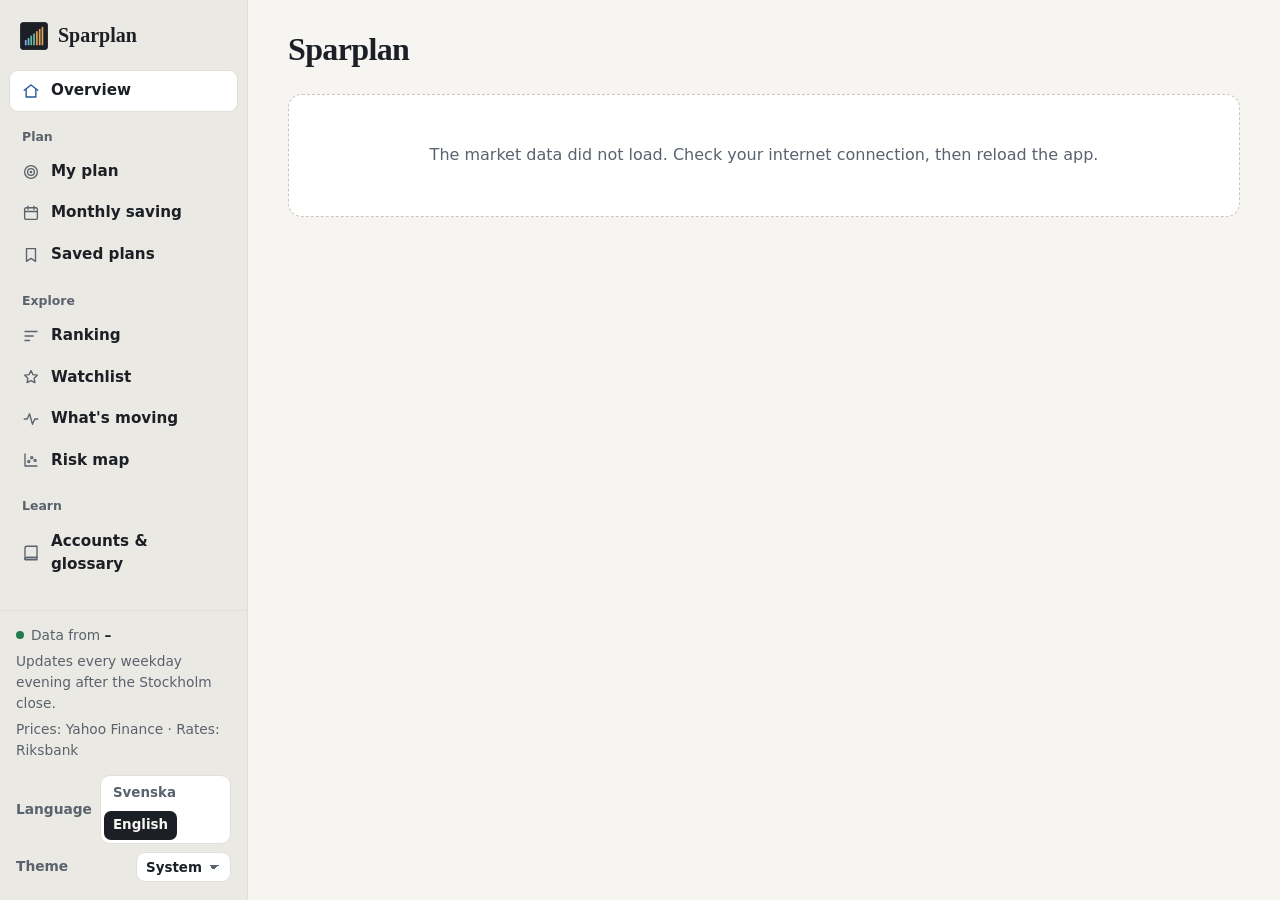
==== app/web/index.html @ e8783de1 "Sparplan: web app, desktop launcher and daily refresh on GitHub Pages" ====
<!doctype html>
<html lang="en">
<head>
<meta charset="utf-8">
<meta name="viewport" content="width=device-width,initial-scale=1">
<meta name="sparplan-token" content="__SPARPLAN_TOKEN__">
<meta http-equiv="Content-Security-Policy" content="default-src 'self'; script-src 'self'; style-src 'self' 'unsafe-inline' https://fonts.googleapis.com; font-src https://fonts.gstatic.com; img-src 'self' data:; connect-src 'self'; manifest-src 'self'; worker-src 'self'; object-src 'none'; base-uri 'none'; form-action 'self'">
<meta name="referrer" content="no-referrer">
<meta name="theme-color" content="#1c2026">
<title>Sparplan</title>
<link rel="icon" href="icon.png">
<link rel="manifest" href="manifest.webmanifest">
<link rel="apple-touch-icon" href="icons/apple-touch-icon.png">
<link rel="preconnect" href="https://fonts.googleapis.com">
<link rel="preconnect" href="https://fonts.gstatic.com" crossorigin>
<link rel="stylesheet" href="https://fonts.googleapis.com/css2?family=Source+Serif+4:opsz,wght@8..60,600;8..60,700&family=Source+Sans+3:wght@400;500;600;700&display=swap">
<link rel="stylesheet" href="app.css">
</head>
<body>
<div class="app">
  <aside class="side" id="side"></aside>
  <main class="main" id="main" tabindex="-1">
    <div class="content">
      <header class="vhead" id="vhead"></header>
      <div class="view" id="view"><div class="empty">Loading…</div></div>
    </div>
  </main>
</div>
<dialog id="dlg"></dialog>
<div class="toast" id="toast" role="status" aria-live="polite" hidden></div>
<script src="core.js"></script>
<script src="i18n.js"></script>
<script src="app.js"></script>
</body>
</html>
---- app/web/app.css ----
/* Sparplan desktop app. Same "calm ledger" world as the published page: paper, ink, and one colour system where
   horizon (short/medium/long) colours every risk mark. Red is reserved for losses. The watchlist comparison chart
   is the only place categorical colours appear (dataviz reference palette, fixed slot per fund). */
:root{
  --bg:#f6f5f1; --surface:#ffffff; --sunk:#efede7; --side:#ebe9e3; --ink:#1c2026; --muted:#5a626d; --line:#e2dfd7; --line-strong:#cbc7bd;
  --accent:#24589a; --accent-soft:#e7eef8; --neg:#b3372f; --pos:#237a4b;
  --h-short:#3a6ea5; --h-medium:#2b8063; --h-long:#b5651d;
  --h-short-soft:#e5edf6; --h-medium-soft:#e2f0ea; --h-long-soft:#f6ebdf;
  --c1:#2a78d6; --c2:#eb6834; --c3:#1baf7a; --c4:#eda100; --c5:#e87ba4; --c6:#008300; --c7:#6250d6; --c8:#e34948;
  --serif:"Source Serif 4",Georgia,serif;
  --sans:"Source Sans 3","Segoe UI",system-ui,sans-serif;
  color-scheme:light;
}
@media (prefers-color-scheme:dark){:root:not([data-theme="light"]){
  --bg:#121417; --surface:#1a1d21; --sunk:#16191c; --side:#0e1013; --ink:#ebe8e2; --muted:#a3aab3; --line:#2b2f35; --line-strong:#3c4149;
  --accent:#8db6ee; --accent-soft:#1d2836; --neg:#f08a80; --pos:#72cf9c;
  --h-short:#80b1e6; --h-medium:#67c4a0; --h-long:#e6a65c;
  --h-short-soft:#1b2633; --h-medium-soft:#18291f; --h-long-soft:#2e2318;
  --c1:#3987e5; --c2:#d95926; --c3:#199e70; --c4:#c98500; --c5:#d55181; --c6:#008300; --c7:#9085e9; --c8:#e66767;
  color-scheme:dark}}
:root[data-theme="dark"]{
  --bg:#121417; --surface:#1a1d21; --sunk:#16191c; --side:#0e1013; --ink:#ebe8e2; --muted:#a3aab3; --line:#2b2f35; --line-strong:#3c4149;
  --accent:#8db6ee; --accent-soft:#1d2836; --neg:#f08a80; --pos:#72cf9c;
  --h-short:#80b1e6; --h-medium:#67c4a0; --h-long:#e6a65c;
  --h-short-soft:#1b2633; --h-medium-soft:#18291f; --h-long-soft:#2e2318;
  --c1:#3987e5; --c2:#d95926; --c3:#199e70; --c4:#c98500; --c5:#d55181; --c6:#008300; --c7:#9085e9; --c8:#e66767;
  color-scheme:dark}
*{box-sizing:border-box}
[hidden]{display:none!important}
html,body{height:100%}
body{margin:0;background:var(--bg);color:var(--ink);font:400 16px/1.55 var(--sans);font-variant-numeric:tabular-nums;overflow:hidden}
h1,h2,h3{font-family:var(--serif);font-weight:700;text-wrap:balance;margin:0;line-height:1.2;letter-spacing:-.01em}
h1{font-size:2rem;letter-spacing:-.02em}
h2{font-size:1.4rem}
h3{font-size:1.15rem;font-weight:600}
p{margin:0;max-width:72ch}
a{color:var(--accent);text-underline-offset:3px}
button{font:inherit;color:inherit}
:focus-visible{outline:2px solid var(--accent);outline-offset:2px;border-radius:4px}
.muted{color:var(--muted)}
.sub{font-size:.875rem;color:var(--muted);line-height:1.45}
.neg{color:var(--neg)}
.empty{padding:32px;text-align:center;color:var(--muted)}

/* shell */
.app{display:grid;grid-template-columns:248px minmax(0,1fr);height:100vh}
.side{background:var(--side);border-right:1px solid var(--line);display:flex;flex-direction:column;min-height:0;overflow-y:auto}
.brand{display:flex;align-items:center;gap:10px;padding:20px 20px 14px;font-family:var(--serif);font-weight:700;font-size:1.25rem}
.brand img{width:28px;height:28px}
.nav{display:grid;gap:2px;padding:6px 10px}
.nav .grp{font-size:.78rem;font-weight:600;color:var(--muted);padding:14px 12px 4px}
.nav a{display:flex;align-items:center;gap:11px;padding:8px 12px;border-radius:8px;color:var(--ink);text-decoration:none;font-weight:600;font-size:.95rem;min-height:38px}
.nav a svg{width:18px;height:18px;flex:none;color:var(--muted)}
.nav a:hover{background:var(--sunk)}
.nav a[aria-current="page"]{background:var(--surface);box-shadow:0 0 0 1px var(--line)}
.nav a[aria-current="page"] svg{color:var(--accent)}
.nav .count{margin-left:auto;font-size:.8rem;color:var(--muted);font-weight:600}
.side-foot{margin-top:auto;padding:14px 16px 18px;display:grid;gap:14px;border-top:1px solid var(--line)}
.dstat{display:grid;gap:4px;font-size:.86rem;color:var(--muted)}
.dstat b{color:var(--ink);font-weight:600}
.live{display:inline-block;width:8px;height:8px;border-radius:50%;background:var(--pos);margin-right:7px;vertical-align:1px}
.live.busy{background:var(--h-long);animation:pulse 1.2s ease-in-out infinite}
.live.err{background:var(--neg)}
@keyframes pulse{50%{opacity:.35}}
.prefs{display:grid;gap:8px}
.prefs-mini{display:none}
.prefs .row{display:flex;gap:8px;align-items:center;justify-content:space-between;font-size:.86rem;color:var(--muted);font-weight:600}
.main{overflow-y:auto;min-width:0;outline:none}
.content{max-width:1180px;margin:0 auto;padding:30px 40px 72px;display:grid;gap:26px}
.vhead{display:flex;flex-wrap:wrap;gap:12px 24px;align-items:end;justify-content:space-between}
.vhead .t{display:grid;gap:6px}
.vhead .actions{display:flex;gap:8px;flex-wrap:wrap}
.view{display:grid;gap:26px;min-width:0}
section{display:grid;gap:16px;min-width:0}
.sec-head{display:grid;gap:4px}

/* narrow window: icon-only sidebar */
@media (max-width:900px){
  .app{grid-template-columns:64px minmax(0,1fr)}
  .brand span,.nav a span,.nav .grp,.nav .count,.side-foot .hide-narrow{display:none}
  .brand{padding:18px;justify-content:center}
  .nav a{justify-content:center;padding:10px}
  .side-foot{padding:12px 8px}
  .prefs-mini{display:grid;gap:4px;justify-items:center}
  .prefs-mini .btn{padding:6px 8px;font-size:.84rem}
  .content{padding:22px 20px 60px}
  h1{font-size:1.6rem}
}

/* buttons and controls */
.btn{display:inline-flex;align-items:center;gap:8px;border:1px solid var(--line-strong);background:var(--surface);border-radius:9px;padding:8px 14px;font-weight:600;font-size:.92rem;cursor:pointer;min-height:38px;text-decoration:none;color:var(--ink)}
.btn:hover{background:var(--sunk)}
.btn.primary{background:var(--ink);color:var(--bg);border-color:var(--ink)}
.btn.primary:hover{opacity:.88}
.btn.quiet{border-color:transparent;background:none;color:var(--muted)}
.btn.quiet:hover{color:var(--ink);background:var(--sunk)}
.btn svg{width:16px;height:16px}
.btn:disabled{opacity:.5;cursor:default}
.star{border:0;background:none;cursor:pointer;width:34px;height:34px;display:inline-grid;place-items:center;border-radius:8px;color:var(--line-strong)}
.star:hover{background:var(--sunk);color:var(--muted)}
.star[aria-pressed="true"]{color:var(--h-long)}
.star svg{width:18px;height:18px}
.bar{display:flex;flex-wrap:wrap;gap:12px 22px;align-items:end}
.ctl{display:grid;gap:6px}
.ctl>span{font-size:.84rem;font-weight:600;color:var(--muted)}
.seg{display:inline-flex;flex-wrap:wrap;gap:3px;padding:3px;border:1px solid var(--line);border-radius:10px;background:var(--surface);max-width:100%}
.seg button{border:0;background:none;padding:6px 12px;border-radius:7px;font-weight:600;font-size:.9rem;cursor:pointer;color:var(--muted);min-height:32px}
.seg button:hover{color:var(--ink);background:var(--sunk)}
.seg button[aria-pressed="true"]{background:var(--ink);color:var(--bg)}
.seg.sm button{padding:4px 9px;font-size:.84rem;min-height:28px}
select{font:600 .9rem var(--sans);color:var(--ink);background:var(--surface);border:1px solid var(--line);border-radius:9px;padding:7px 32px 7px 11px;min-height:38px;
  appearance:none;background-image:linear-gradient(45deg,transparent 50%,var(--muted) 50%),linear-gradient(135deg,var(--muted) 50%,transparent 50%);
  background-position:right 16px center,right 11px center;background-size:5px 5px;background-repeat:no-repeat}
select.sm{min-height:30px;font-size:.84rem;padding:4px 28px 4px 9px}
.toggle{display:inline-flex;align-items:center;gap:8px;font-weight:600;font-size:.92rem;cursor:pointer;min-height:38px}
.toggle input{width:18px;height:18px;accent-color:var(--accent)}
.field{display:grid;gap:6px}
.field label{display:flex;justify-content:space-between;align-items:baseline;gap:8px;font-weight:600;font-size:.95rem}
.field label span{font-weight:600;color:var(--muted)}
.field .src{font-size:.84rem;color:var(--muted);line-height:1.45}
input[type=range]{width:100%;accent-color:var(--accent);height:26px;margin:0}
input[type=number],input[type=text]{width:100%;padding:9px 12px;border:1px solid var(--line-strong);border-radius:8px;background:var(--surface);color:var(--ink);font:600 1rem var(--sans);font-variant-numeric:tabular-nums;min-height:40px}
.scalecap{display:flex;justify-content:space-between;font-size:.84rem;color:var(--muted)}
.sw{display:inline-block;width:10px;height:10px;border-radius:3px;margin-right:7px;flex:none}

/* panels and cards */
.panel{background:var(--surface);border:1px solid var(--line);border-radius:14px;padding:22px;display:grid;gap:16px;align-content:start;min-width:0}
.cols{display:grid;grid-template-columns:repeat(auto-fit,minmax(min(100%,400px),1fr));gap:18px;align-items:start}
.split{display:grid;grid-template-columns:minmax(0,320px) minmax(0,1fr);gap:18px;align-items:start}
@media (max-width:1060px){.split{grid-template-columns:1fr}}
.note{font-size:.86rem;color:var(--muted);background:var(--sunk);border-radius:8px;padding:9px 12px;line-height:1.45}
.callout{border-left:3px solid var(--accent);padding:2px 0 2px 14px;display:grid;gap:4px}
.plain{background:var(--accent-soft);border-radius:10px;padding:14px 16px;line-height:1.55}
details.more{border:1px solid var(--line);border-radius:10px;padding:0 14px}
details.more summary{cursor:pointer;padding:10px 0;font-weight:600}
details.more[open]{padding-bottom:14px}
ol.method{margin:0;padding-left:20px;display:grid;gap:6px;font-size:.92rem;color:var(--muted)}
ol.method b{color:var(--ink)}

/* risk: number + meter + word, never colour alone */
.risk{display:inline-flex;align-items:center;gap:8px;white-space:nowrap}
.risk b{font-weight:700;min-width:.7em}
.risk .w{font-size:.875rem;color:var(--muted)}
.meter{display:inline-flex;gap:2px}
.meter i{width:5px;height:14px;border-radius:2px;background:var(--line-strong)}
.meter i.on{background:var(--c)}
.scalekey{display:grid;grid-template-columns:repeat(7,minmax(0,1fr));gap:4px}
.scalekey .cell{height:32px;border-radius:6px;display:grid;place-items:center;font-weight:700;background:var(--soft);border-bottom:3px solid var(--c)}
.scalekey .zone{font-size:.84rem;line-height:1.3;padding-top:6px;color:var(--muted);border-top:2px solid var(--c);margin-top:4px}
.scalekey .zone b{display:block;color:var(--ink);font-weight:600}

/* horizon cards */
.glance{display:grid;grid-template-columns:repeat(3,minmax(0,1fr));gap:16px}
@media (max-width:1100px){.glance{grid-template-columns:1fr}}
.hcard{background:var(--surface);border:1px solid var(--line);border-top:4px solid var(--h);border-radius:14px;display:grid;grid-template-rows:auto 1fr;min-width:0}
.hcard .top{padding:16px 18px 12px;display:grid;gap:5px}
.hcard .when{font-weight:600;font-size:.9rem;color:var(--h)}
.hcard .body{padding:2px 18px 16px;display:grid;gap:8px;align-content:start}
.hcard .lbl{font-size:.84rem;font-weight:600;color:var(--muted)}
.pick{display:grid;grid-template-columns:minmax(0,1fr) auto;gap:12px;align-items:center;padding:10px 0;border:0;border-top:1px solid var(--line);background:none;cursor:pointer;text-align:left;width:100%;min-height:44px}
.pick:hover .pn{text-decoration:underline;text-underline-offset:3px}
.pick .pn{display:block;font-weight:600;line-height:1.3}
.pick .ps{display:block;font-size:.84rem;color:var(--muted);line-height:1.4;margin-top:2px}
.pick .pv{text-align:right;line-height:1.2}
.pick .pv b{display:block;font-size:1.1rem;font-weight:700}
.pick .pv span{font-size:.8rem;color:var(--muted)}
.rateline{display:flex;justify-content:space-between;align-items:baseline;gap:12px;padding:9px 0;border-top:1px solid var(--line)}
.rateline b{font-size:1.1rem;font-weight:700}

/* tables */
.tbl-wrap{border:1px solid var(--line);border-radius:14px;background:var(--surface);overflow:auto}
table{border-collapse:collapse;width:100%;font-size:.94rem}
th,td{text-align:left;padding:10px 14px;border-bottom:1px solid var(--line);vertical-align:middle}
th{font-size:.82rem;font-weight:600;color:var(--muted);white-space:nowrap;background:var(--surface);position:sticky;top:0;z-index:1}
th[data-k]{cursor:pointer;user-select:none}
th[data-k]:hover,th.sorted{color:var(--ink)}
th.sorted::after{content:attr(data-arrow);margin-left:5px}
td.n,th.n{text-align:right;white-space:nowrap}
td.n{font-weight:600}
td.c-star{width:44px;padding:4px 0 4px 8px}
tbody tr:last-child td{border-bottom:0}
tr.link{cursor:pointer}
tr.link:hover{background:var(--sunk)}
.nm{font-weight:600;line-height:1.3;min-width:190px}
td.c-plan{min-width:300px}
.sbar{display:inline-block;width:44px;height:6px;border-radius:3px;background:var(--line);vertical-align:middle;margin-left:8px;position:relative;overflow:hidden}
.sbar i{position:absolute;inset:0 auto 0 0;background:var(--ink);opacity:.55;border-radius:3px}
.groupRow td{background:var(--h-soft);font-weight:700;font-size:.9rem;padding:8px 14px}
.groupRow td span{font-weight:400;color:var(--muted)}
.colhelp{font-size:.86rem;color:var(--muted);display:flex;flex-wrap:wrap;gap:4px 18px}
.colhelp b{color:var(--ink);font-weight:600}
#rank .x{display:none}
#rank.all .x{display:table-cell}

/* figures */
.hero{display:grid;gap:4px}
.hero .lbl{font-weight:600;color:var(--muted)}
.hero .big{font-family:var(--serif);font-size:2.9rem;font-weight:700;line-height:1.05;letter-spacing:-.02em}
.hero .rng{color:var(--muted)}
.hero .rng b{color:var(--ink)}
.kpis{display:grid;grid-template-columns:repeat(auto-fit,minmax(180px,1fr));gap:1px;margin:0;background:var(--line);border:1px solid var(--line);border-radius:10px;overflow:hidden}
.kpi{background:var(--surface);padding:10px 14px;display:grid;gap:2px}
.kpi dt{font-size:.84rem;color:var(--muted)}
.kpi dd{margin:0;font-size:1.06rem;font-weight:700}
.kpi .risk{white-space:normal;flex-wrap:wrap;gap:4px 8px}
.alloc{display:flex;height:34px;border-radius:8px;overflow:hidden;gap:2px}
.alloc span{display:grid;place-items:center;color:var(--surface);font-weight:700;font-size:.82rem;min-width:0;overflow:hidden;white-space:nowrap}
.mixbar{display:flex;height:12px;border-radius:6px;overflow:hidden;gap:2px}
.mix{display:grid;gap:10px;padding-top:6px;border-top:1px solid var(--line)}

/* fund view */
.fhead{display:flex;flex-wrap:wrap;justify-content:space-between;gap:12px 24px;align-items:start}
.two{display:grid;grid-template-columns:minmax(0,1.6fr) minmax(0,1fr);gap:24px;align-items:start}
@media (max-width:1000px){.two{grid-template-columns:1fr}}
.kv{display:grid;grid-template-columns:repeat(2,minmax(0,1fr));gap:1px;margin:0;background:var(--line);border:1px solid var(--line);border-radius:10px;overflow:hidden}
.kv div{background:var(--surface);padding:10px 14px;display:grid;gap:1px}
.kv dt{font-size:.84rem;color:var(--muted)}
.kv dd{margin:0;font-size:1.12rem;font-weight:700}

/* charts */
.chartbox{position:relative;min-width:0}
.chartbox svg{display:block;width:100%;height:auto;overflow:visible}
svg text{fill:var(--muted);font:12.5px var(--sans);font-variant-numeric:tabular-nums}
.grid line{stroke:var(--line)}
.tip{position:absolute;z-index:3;pointer-events:none;background:var(--ink);color:var(--bg);font-size:.84rem;font-weight:600;padding:5px 9px;border-radius:6px;white-space:nowrap;transform:translate(-50%,calc(-100% - 10px))}
.tip.list{transform:translate(12px,-50%);white-space:normal;min-width:220px;display:grid;gap:3px;padding:8px 10px}
.tip.list .h{font-weight:700;margin-bottom:2px}
.tip.list div{display:flex;align-items:center;gap:8px}
.tip.list div span:nth-child(2){flex:1;font-weight:500}
.tip.list.flip{transform:translate(calc(-100% - 12px),-50%)}
.legend{display:flex;flex-wrap:wrap;gap:6px 18px;font-size:.875rem;color:var(--muted)}
.legend i{display:inline-block;width:12px;height:12px;border-radius:3px;margin-right:6px;vertical-align:-1px}
.legend .ln{display:inline-block;width:16px;height:2px;border-radius:1px;margin-right:6px;vertical-align:4px}

/* glossary + saved */
.gloss{display:grid;grid-template-columns:repeat(auto-fit,minmax(min(100%,300px),1fr));gap:12px;margin:0}
.gloss div{background:var(--surface);border:1px solid var(--line);border-radius:12px;padding:14px 16px;display:grid;gap:5px;align-content:start}
.gloss dt{font-family:var(--serif);font-weight:600;font-size:1.08rem}
.gloss dd{margin:0;color:var(--muted);font-size:.95rem}
#accounts td{vertical-align:top}
#accounts td:first-child{font-weight:700;white-space:nowrap}
.blank{display:grid;justify-items:center;gap:12px;text-align:center;padding:48px 24px;background:var(--surface);border:1px dashed var(--line-strong);border-radius:14px}
.blank svg{width:36px;height:36px;color:var(--muted)}
.blank p{color:var(--muted)}
.mini{display:grid}
.mini a{display:grid;grid-template-columns:minmax(0,1fr) auto;gap:4px 12px;align-items:center;padding:10px 0;border-top:1px solid var(--line);color:inherit;text-decoration:none}
.mini a:first-child{border-top:0}
.mini a:hover .nm{text-decoration:underline;text-underline-offset:3px}
.rowact{display:flex;gap:4px;justify-content:flex-end}

/* dialog + toast */
dialog{border:1px solid var(--line);border-radius:14px;background:var(--surface);color:var(--ink);padding:22px;width:min(440px,calc(100vw - 32px));box-shadow:0 20px 50px rgba(0,0,0,.25)}
dialog::backdrop{background:rgba(10,12,15,.45)}
dialog form{display:grid;gap:16px}
dialog .actions{display:flex;justify-content:flex-end;gap:8px}
.toast{position:fixed;left:50%;bottom:24px;transform:translateX(-50%);background:var(--ink);color:var(--bg);border-radius:10px;padding:10px 12px 10px 16px;display:flex;gap:14px;align-items:center;font-weight:600;font-size:.92rem;box-shadow:0 10px 30px rgba(0,0,0,.25);z-index:20}
.toast button{border:0;background:none;color:var(--bg);text-decoration:underline;text-underline-offset:3px;font-weight:700;cursor:pointer;padding:4px 6px}
footer.method{font-size:.86rem;color:var(--muted);display:grid;gap:6px;border-top:1px solid var(--line);padding-top:18px}
@media (prefers-reduced-motion:reduce){*{animation:none!important;transition:none!important}}
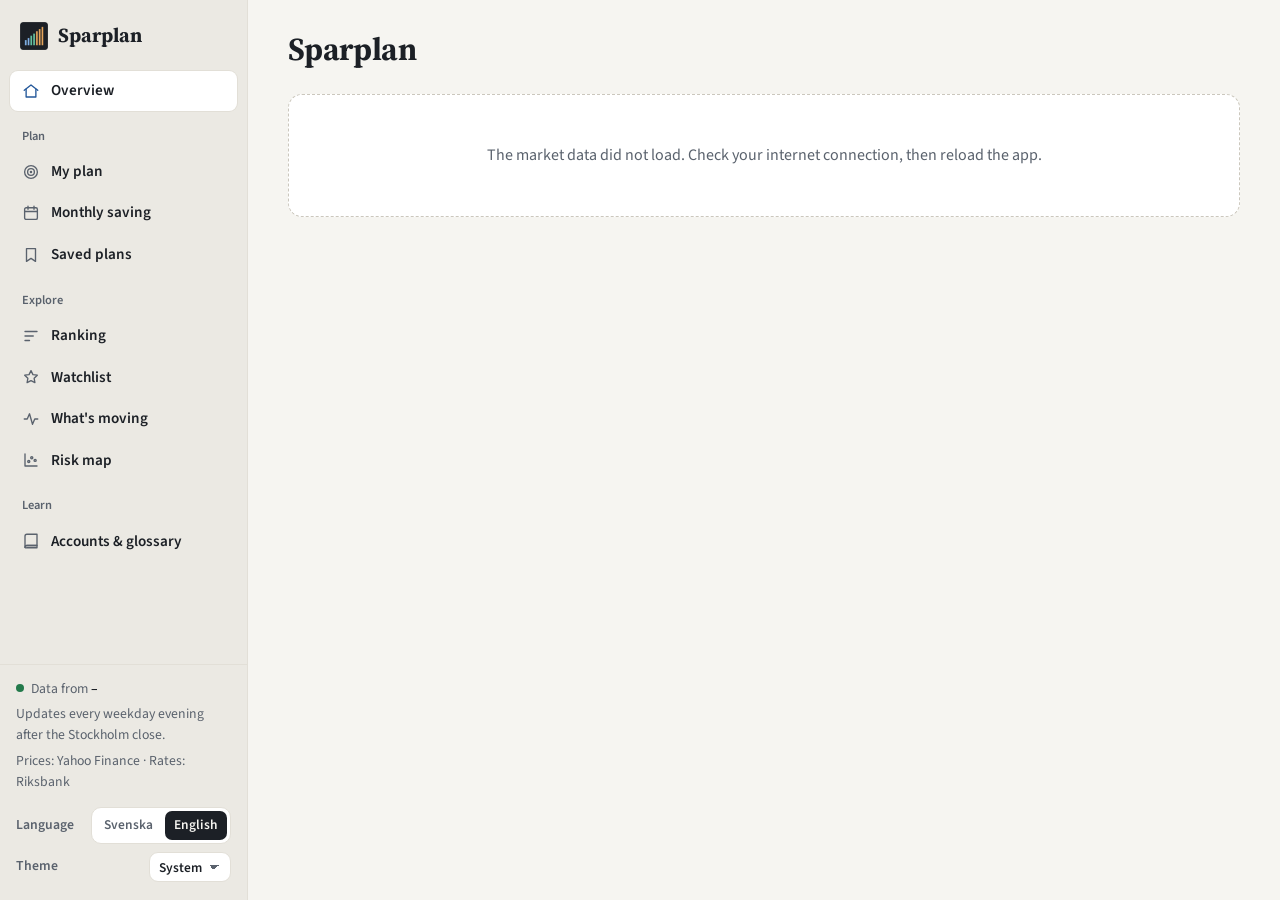
==== commit 167365e6: "Self-host fonts so the app makes no third-party requests" ====
--- a/app/web/index.html
+++ b/app/web/index.html
@@ -4,16 +4,15 @@
 <meta charset="utf-8">
 <meta name="viewport" content="width=device-width,initial-scale=1">
 <meta name="sparplan-token" content="__SPARPLAN_TOKEN__">
-<meta http-equiv="Content-Security-Policy" content="default-src 'self'; script-src 'self'; style-src 'self' 'unsafe-inline' https://fonts.googleapis.com; font-src https://fonts.gstatic.com; img-src 'self' data:; connect-src 'self'; manifest-src 'self'; worker-src 'self'; object-src 'none'; base-uri 'none'; form-action 'self'">
+<meta http-equiv="Content-Security-Policy" content="default-src 'self'; script-src 'self'; style-src 'self' 'unsafe-inline'; font-src 'self'; img-src 'self' data:; connect-src 'self'; manifest-src 'self'; worker-src 'self'; object-src 'none'; base-uri 'none'; form-action 'self'">
 <meta name="referrer" content="no-referrer">
 <meta name="theme-color" content="#1c2026">
 <title>Sparplan</title>
 <link rel="icon" href="icon.png">
 <link rel="manifest" href="manifest.webmanifest">
 <link rel="apple-touch-icon" href="icons/apple-touch-icon.png">
-<link rel="preconnect" href="https://fonts.googleapis.com">
-<link rel="preconnect" href="https://fonts.gstatic.com" crossorigin>
-<link rel="stylesheet" href="https://fonts.googleapis.com/css2?family=Source+Serif+4:opsz,wght@8..60,600;8..60,700&family=Source+Sans+3:wght@400;500;600;700&display=swap">
+<link rel="preload" href="fonts/sourcesans3-latin.woff2" as="font" type="font/woff2" crossorigin>
+<link rel="stylesheet" href="fonts/fonts.css">
 <link rel="stylesheet" href="app.css">
 </head>
 <body>
--- a/app/web/fonts/fonts.css
+++ b/app/web/fonts/fonts.css
@@ -0,0 +1,6 @@
+/* Self-hosted fonts (SIL Open Font License 1.1, see OFL-*.txt), so the app makes no requests to third parties.
+   Variable fonts, Latin and Latin Extended subsets from Google Fonts. */
+@font-face{font-family:'Source Sans 3';font-style:normal;font-weight:400 700;font-display:swap;src:url(sourcesans3-latin-ext.woff2) format('woff2');unicode-range:U+0100-02BA, U+02BD-02C5, U+02C7-02CC, U+02CE-02D7, U+02DD-02FF, U+0304, U+0308, U+0329, U+1D00-1DBF, U+1E00-1E9F, U+1EF2-1EFF, U+2020, U+20A0-20AB, U+20AD-20C4, U+2113, U+2C60-2C7F, U+A720-A7FF}
+@font-face{font-family:'Source Sans 3';font-style:normal;font-weight:400 700;font-display:swap;src:url(sourcesans3-latin.woff2) format('woff2');unicode-range:U+0000-00FF, U+0131, U+0152-0153, U+02BB-02BC, U+02C6, U+02DA, U+02DC, U+0304, U+0308, U+0329, U+2000-206F, U+20AC, U+2122, U+2191, U+2193, U+2212, U+2215, U+FEFF, U+FFFD}
+@font-face{font-family:'Source Serif 4';font-style:normal;font-weight:600 700;font-display:swap;src:url(sourceserif4-latin-ext.woff2) format('woff2');unicode-range:U+0100-02BA, U+02BD-02C5, U+02C7-02CC, U+02CE-02D7, U+02DD-02FF, U+0304, U+0308, U+0329, U+1D00-1DBF, U+1E00-1E9F, U+1EF2-1EFF, U+2020, U+20A0-20AB, U+20AD-20C4, U+2113, U+2C60-2C7F, U+A720-A7FF}
+@font-face{font-family:'Source Serif 4';font-style:normal;font-weight:600 700;font-display:swap;src:url(sourceserif4-latin.woff2) format('woff2');unicode-range:U+0000-00FF, U+0131, U+0152-0153, U+02BB-02BC, U+02C6, U+02DA, U+02DC, U+0304, U+0308, U+0329, U+2000-206F, U+20AC, U+2122, U+2191, U+2193, U+2212, U+2215, U+FEFF, U+FFFD}
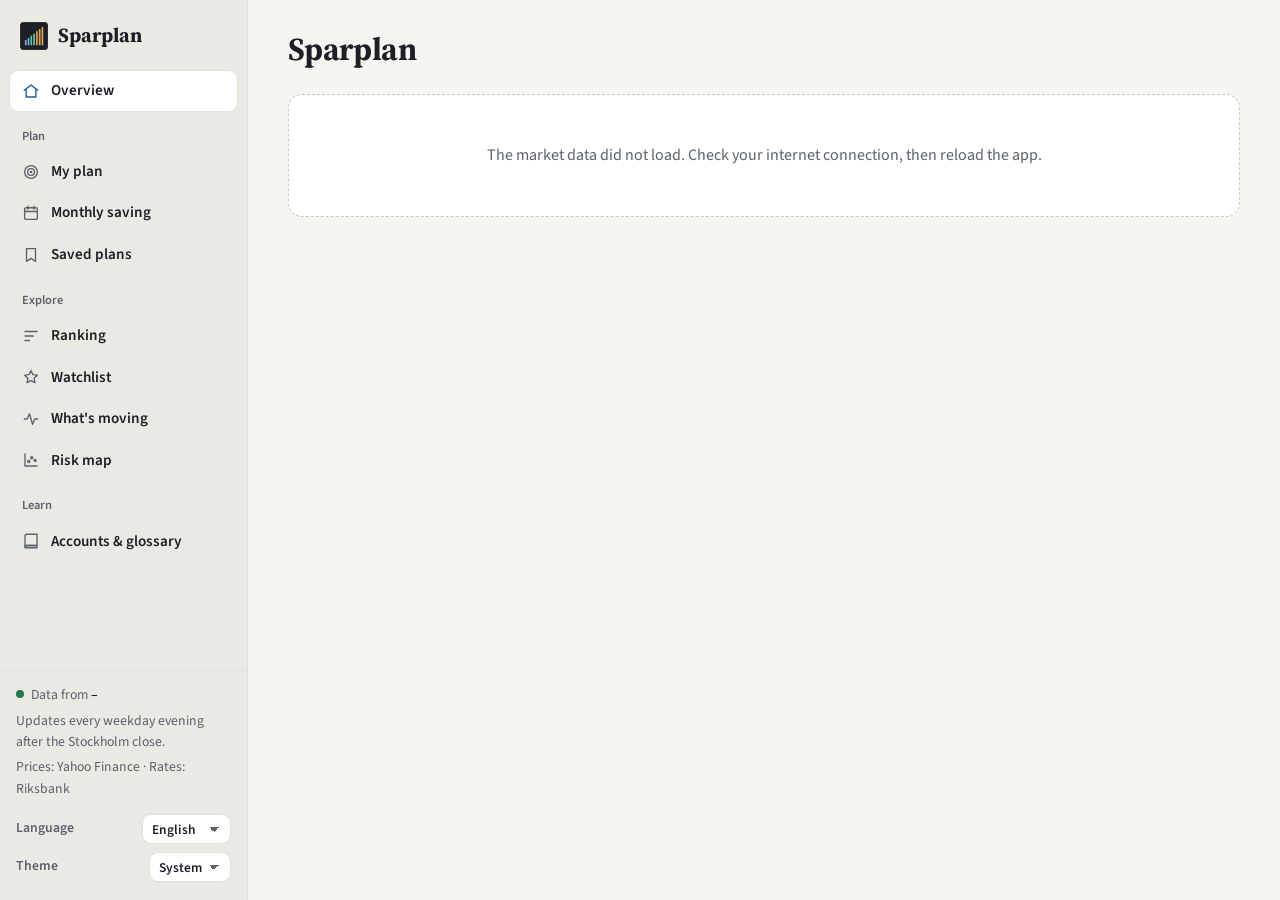
==== commit 9be1b6e4: "Add German, French and Spanish; follow each visitor's language and formats The app now picks its lan" ====
--- a/app/web/index.html
+++ b/app/web/index.html
@@ -8,6 +8,13 @@
 <meta name="referrer" content="no-referrer">
 <meta name="theme-color" content="#1c2026">
 <title>Sparplan</title>
+<meta name="description" content="Savings options in Sweden ranked by real risk on the EU 1–7 scale, from 5 years of prices. Plan a lump sum or monthly saving, follow a watchlist. Free, no sign-in.">
+<link rel="canonical" href="https://endamcgoldrick.github.io/sparplan/">
+<meta property="og:type" content="website">
+<meta property="og:title" content="Sparplan: savings in Sweden, ranked by real risk">
+<meta property="og:description" content="Funds and shares ranked on the EU 1–7 risk scale from 5 years of prices, with a lump-sum and monthly-saving planner. Free, no sign-in.">
+<meta property="og:url" content="https://endamcgoldrick.github.io/sparplan/">
+<meta property="og:image" content="https://endamcgoldrick.github.io/sparplan/icons/icon-512.png">
 <link rel="icon" href="icon.png">
 <link rel="manifest" href="manifest.webmanifest">
 <link rel="apple-touch-icon" href="icons/apple-touch-icon.png">
@@ -25,10 +32,13 @@
     </div>
   </main>
 </div>
-<dialog id="dlg"></dialog>
+<dialog id="dlg" aria-labelledby="dlgTitle"></dialog>
 <div class="toast" id="toast" role="status" aria-live="polite" hidden></div>
 <script src="core.js"></script>
 <script src="i18n.js"></script>
+<script src="lang/de.js"></script>
+<script src="lang/fr.js"></script>
+<script src="lang/es.js"></script>
 <script src="app.js"></script>
 </body>
 </html>
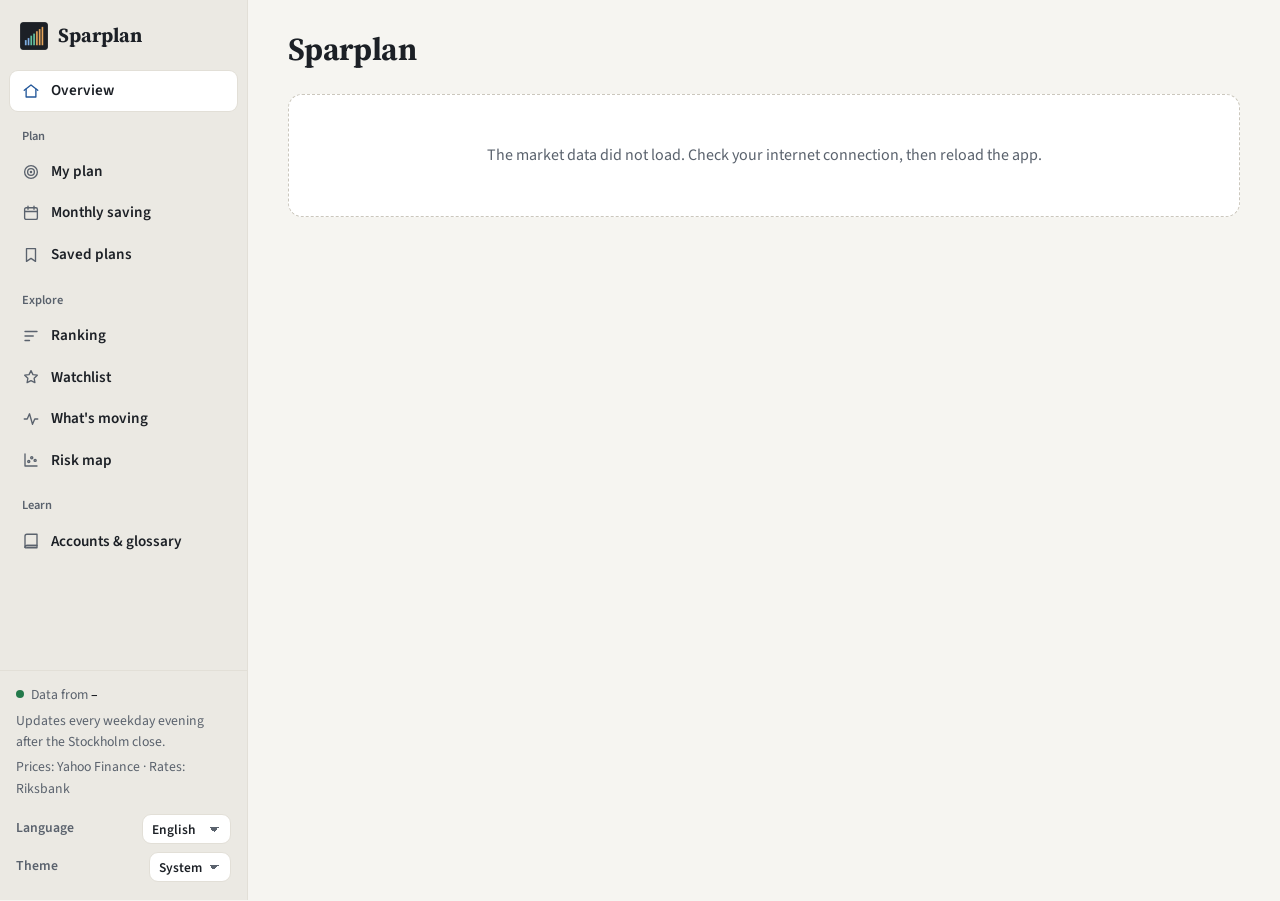
==== commit 96d4a4c7: "Colours mean one thing each; keyboard and screen-reader fixes Colours (critique P1): - Stocks and bo" ====
--- a/app/web/index.html
+++ b/app/web/index.html
@@ -23,6 +23,7 @@
 <link rel="stylesheet" href="app.css">
 </head>
 <body>
+<a class="skip" id="skip" href="#view">Skip to content</a>
 <div class="app">
   <aside class="side" id="side"></aside>
   <main class="main" id="main" tabindex="-1">
@@ -32,8 +33,11 @@
     </div>
   </main>
 </div>
+<nav class="tabbar" id="tabbar"></nav>
+<div class="scrim" id="scrim" hidden></div>
 <dialog id="dlg" aria-labelledby="dlgTitle"></dialog>
 <div class="toast" id="toast" role="status" aria-live="polite" hidden></div>
+<p class="sr" id="announce" aria-live="polite"></p>
 <script src="core.js"></script>
 <script src="i18n.js"></script>
 <script src="lang/de.js"></script>
--- a/app/web/app.css
+++ b/app/web/app.css
@@ -1,12 +1,14 @@
 /* Sparplan desktop app. Same "calm ledger" world as the published page: paper, ink, and one colour system where
    horizon (short/medium/long) colours every risk mark. Red is reserved for losses. The watchlist comparison chart
-   is the only place categorical colours appear (dataviz reference palette, fixed slot per fund). */
+   is the only place categorical colours appear (dataviz reference palette, fixed slot per fund; slot 8 is grey
+   instead of the palette's red, so no line reads as a loss). Stocks and bonds use neutral shades, not horizon colours. */
 :root{
   --bg:#f6f5f1; --surface:#ffffff; --sunk:#efede7; --side:#ebe9e3; --ink:#1c2026; --muted:#5a626d; --line:#e2dfd7; --line-strong:#cbc7bd;
   --accent:#24589a; --accent-soft:#e7eef8; --neg:#b3372f; --pos:#237a4b;
   --h-short:#3a6ea5; --h-medium:#2b8063; --h-long:#b5651d;
   --h-short-soft:#e5edf6; --h-medium-soft:#e2f0ea; --h-long-soft:#f6ebdf;
-  --c1:#2a78d6; --c2:#eb6834; --c3:#1baf7a; --c4:#eda100; --c5:#e87ba4; --c6:#008300; --c7:#6250d6; --c8:#e34948;
+  --c1:#2a78d6; --c2:#eb6834; --c3:#1baf7a; --c4:#eda100; --c5:#e87ba4; --c6:#008300; --c7:#6250d6; --c8:#7a7f87;
+  --part-stocks:#3d4450; --part-bonds:#a7adb6;
   --serif:"Source Serif 4",Georgia,serif;
   --sans:"Source Sans 3","Segoe UI",system-ui,sans-serif;
   color-scheme:light;
@@ -16,14 +18,16 @@
   --accent:#8db6ee; --accent-soft:#1d2836; --neg:#f08a80; --pos:#72cf9c;
   --h-short:#80b1e6; --h-medium:#67c4a0; --h-long:#e6a65c;
   --h-short-soft:#1b2633; --h-medium-soft:#18291f; --h-long-soft:#2e2318;
-  --c1:#3987e5; --c2:#d95926; --c3:#199e70; --c4:#c98500; --c5:#d55181; --c6:#008300; --c7:#9085e9; --c8:#e66767;
+  --c1:#3987e5; --c2:#d95926; --c3:#199e70; --c4:#c98500; --c5:#d55181; --c6:#008300; --c7:#9085e9; --c8:#9aa1ab;
+  --part-stocks:#d4d0c8; --part-bonds:#5f6670;
   color-scheme:dark}}
 :root[data-theme="dark"]{
   --bg:#121417; --surface:#1a1d21; --sunk:#16191c; --side:#0e1013; --ink:#ebe8e2; --muted:#a3aab3; --line:#2b2f35; --line-strong:#3c4149;
   --accent:#8db6ee; --accent-soft:#1d2836; --neg:#f08a80; --pos:#72cf9c;
   --h-short:#80b1e6; --h-medium:#67c4a0; --h-long:#e6a65c;
   --h-short-soft:#1b2633; --h-medium-soft:#18291f; --h-long-soft:#2e2318;
-  --c1:#3987e5; --c2:#d95926; --c3:#199e70; --c4:#c98500; --c5:#d55181; --c6:#008300; --c7:#9085e9; --c8:#e66767;
+  --c1:#3987e5; --c2:#d95926; --c3:#199e70; --c4:#c98500; --c5:#d55181; --c6:#008300; --c7:#9085e9; --c8:#9aa1ab;
+  --part-stocks:#d4d0c8; --part-bonds:#5f6670;
   color-scheme:dark}
 *{box-sizing:border-box}
 [hidden]{display:none!important}
@@ -32,7 +36,7 @@
 h1,h2,h3{font-family:var(--serif);font-weight:700;text-wrap:balance;margin:0;line-height:1.2;letter-spacing:-.01em}
 h1{font-size:2rem;letter-spacing:-.02em}
 h2{font-size:1.4rem}
-h3{font-size:1.15rem;font-weight:600}
+h3,.h3{font-size:1.15rem;font-weight:600}
 p{margin:0;max-width:72ch}
 a{color:var(--accent);text-underline-offset:3px}
 button{font:inherit;color:inherit}
@@ -77,7 +81,8 @@
 /* narrow window: icon-only sidebar */
 @media (max-width:900px){
   .app{grid-template-columns:64px minmax(0,1fr)}
-  .brand span,.nav a span,.nav .grp,.nav .count,.side-foot .hide-narrow{display:none}
+  .brand span,.nav .grp,.nav .count,.side-foot .hide-narrow{display:none}
+  .nav a span{position:absolute;width:1px;height:1px;overflow:hidden;clip-path:inset(50%);white-space:nowrap}
   .brand{padding:18px;justify-content:center}
   .nav a{justify-content:center;padding:10px}
   .side-foot{padding:12px 8px}
@@ -98,7 +103,7 @@
 .btn:disabled{opacity:.5;cursor:default}
 .star{border:0;background:none;cursor:pointer;width:34px;height:34px;display:inline-grid;place-items:center;border-radius:8px;color:var(--line-strong)}
 .star:hover{background:var(--sunk);color:var(--muted)}
-.star[aria-pressed="true"]{color:var(--h-long)}
+.star[aria-pressed="true"]{color:var(--ink)}
 .star svg{width:18px;height:18px}
 .bar{display:flex;flex-wrap:wrap;gap:12px 22px;align-items:end}
 .ctl{display:grid;gap:6px}
@@ -106,7 +111,7 @@
 .seg{display:inline-flex;flex-wrap:wrap;gap:3px;padding:3px;border:1px solid var(--line);border-radius:10px;background:var(--surface);max-width:100%}
 .seg button{border:0;background:none;padding:6px 12px;border-radius:7px;font-weight:600;font-size:.9rem;cursor:pointer;color:var(--muted);min-height:32px}
 .seg button:hover{color:var(--ink);background:var(--sunk)}
-.seg button[aria-pressed="true"]{background:var(--ink);color:var(--bg)}
+.seg button[aria-checked="true"]{background:var(--ink);color:var(--bg)}
 .seg.sm button{padding:4px 9px;font-size:.84rem;min-height:28px}
 select{font:600 .9rem var(--sans);color:var(--ink);background:var(--surface);border:1px solid var(--line);border-radius:9px;padding:7px 32px 7px 11px;min-height:38px;
   appearance:none;background-image:linear-gradient(45deg,transparent 50%,var(--muted) 50%),linear-gradient(135deg,var(--muted) 50%,transparent 50%);
@@ -129,7 +134,7 @@
 .split{display:grid;grid-template-columns:minmax(0,320px) minmax(0,1fr);gap:18px;align-items:start}
 @media (max-width:1060px){.split{grid-template-columns:1fr}}
 .note{font-size:.86rem;color:var(--muted);background:var(--sunk);border-radius:8px;padding:9px 12px;line-height:1.45}
-.callout{border-left:3px solid var(--accent);padding:2px 0 2px 14px;display:grid;gap:4px}
+.callout{background:var(--sunk);border-radius:10px;padding:12px 14px;display:grid;gap:4px}
 .plain{background:var(--accent-soft);border-radius:10px;padding:14px 16px;line-height:1.55}
 details.more{border:1px solid var(--line);border-radius:10px;padding:0 14px}
 details.more summary{cursor:pointer;padding:10px 0;font-weight:600}
@@ -145,16 +150,17 @@
 .meter i{width:5px;height:14px;border-radius:2px;background:var(--line-strong)}
 .meter i.on{background:var(--c)}
 .scalekey{display:grid;grid-template-columns:repeat(7,minmax(0,1fr));gap:4px}
-.scalekey .cell{height:32px;border-radius:6px;display:grid;place-items:center;font-weight:700;background:var(--soft);border-bottom:3px solid var(--c)}
+.scalekey .cell{height:32px;border-radius:6px 6px 0 0;display:grid;place-items:center;font-weight:700;background:var(--soft);border-bottom:3px solid var(--c)}
 .scalekey .zone{font-size:.84rem;line-height:1.3;padding-top:6px;color:var(--muted);border-top:2px solid var(--c);margin-top:4px}
 .scalekey .zone b{display:block;color:var(--ink);font-weight:600}
 
 /* horizon cards */
 .glance{display:grid;grid-template-columns:repeat(3,minmax(0,1fr));gap:16px}
 @media (max-width:1100px){.glance{grid-template-columns:1fr}}
-.hcard{background:var(--surface);border:1px solid var(--line);border-top:4px solid var(--h);border-radius:14px;display:grid;grid-template-rows:auto 1fr;min-width:0}
+.hcard{background:var(--surface);border:1px solid var(--line);border-radius:14px;display:grid;grid-template-rows:auto 1fr;min-width:0}
 .hcard .top{padding:16px 18px 12px;display:grid;gap:5px}
 .hcard .when{font-weight:600;font-size:.9rem;color:var(--h)}
+.hcard .when::before{content:"";display:inline-block;width:10px;height:10px;border-radius:3px;background:var(--h);margin-right:8px;vertical-align:0}
 .hcard .body{padding:2px 18px 16px;display:grid;gap:8px;align-content:start}
 .hcard .lbl{font-size:.84rem;font-weight:600;color:var(--muted)}
 .pick{display:grid;grid-template-columns:minmax(0,1fr) auto;gap:12px;align-items:center;padding:10px 0;border:0;border-top:1px solid var(--line);background:none;cursor:pointer;text-align:left;width:100%;min-height:44px}
@@ -182,7 +188,9 @@
 tr.link{cursor:pointer}
 tr.link:hover{background:var(--sunk)}
 .nm{font-weight:600;line-height:1.3;min-width:190px}
-td.c-plan{min-width:300px}
+td.c-plan{min-width:220px}
+table.wrap-head th{white-space:normal}
+td.n .sub{white-space:normal;min-width:150px}
 .sbar{display:inline-block;width:44px;height:6px;border-radius:3px;background:var(--line);vertical-align:middle;margin-left:8px;position:relative;overflow:hidden}
 .sbar i{position:absolute;inset:0 auto 0 0;background:var(--ink);opacity:.55;border-radius:3px}
 .groupRow td{background:var(--h-soft);font-weight:700;font-size:.9rem;padding:8px 14px}
@@ -256,4 +264,65 @@
 .toast{position:fixed;left:50%;bottom:24px;transform:translateX(-50%);background:var(--ink);color:var(--bg);border-radius:10px;padding:10px 12px 10px 16px;display:flex;gap:14px;align-items:center;font-weight:600;font-size:.92rem;box-shadow:0 10px 30px rgba(0,0,0,.25);z-index:20}
 .toast button{border:0;background:none;color:var(--bg);text-decoration:underline;text-underline-offset:3px;font-weight:700;cursor:pointer;padding:4px 6px}
 footer.method{font-size:.86rem;color:var(--muted);display:grid;gap:6px;border-top:1px solid var(--line);padding-top:18px}
+.sr{position:absolute;width:1px;height:1px;overflow:hidden;clip-path:inset(50%);white-space:nowrap}
+.skip{position:fixed;left:12px;top:-80px;z-index:60;padding:10px 16px;border-radius:9px;background:var(--ink);color:var(--bg);font-weight:600;text-decoration:none}
+.skip:focus{top:12px}
+
+/* planners in the stacked layout: while the result is scrolled away, this bar shows the headline and jumps back to it */
+.sumbar{position:fixed;left:50%;bottom:16px;transform:translateX(-50%);z-index:15;display:flex;align-items:center;gap:14px;max-width:calc(100vw - 32px);min-height:48px;padding:8px 16px;
+  border:1px solid var(--line-strong);border-radius:12px;background:var(--surface);color:var(--ink);box-shadow:0 8px 24px rgba(0,0,0,.18);cursor:pointer;text-align:left}
+.sumbar b{font-family:var(--serif);font-size:1.25rem}
+@media (min-width:1061px){.sumbar{display:none}}
+.tabbar,.scrim{display:none}
+
+/* touch screens: every control at least 44px */
+@media (pointer:coarse){
+  .seg button,.btn,select,select.sm,.toggle,.nav a{min-height:44px}
+  .star{width:44px;height:44px}
+}
+
+/* phones: bottom tab bar, sidebar as a slide-in panel, tables as labelled cards */
+@media (max-width:640px){
+  .app{grid-template-columns:minmax(0,1fr);height:100dvh}
+  .side{position:fixed;z-index:40;inset:0 auto 0 0;width:min(300px,86vw);transform:translateX(-105%);transition:transform .25s cubic-bezier(.2,.8,.2,1);box-shadow:0 0 40px rgba(0,0,0,.3)}
+  body.menu-open .side{transform:none}
+  .scrim{display:block;position:fixed;inset:0;z-index:35;background:rgba(10,12,15,.45)}
+  .brand{padding:20px 20px 14px;justify-content:flex-start}
+  .brand span,.nav a span,.nav .count,.side-foot .btn span.hide-narrow{display:inline}
+  .nav a span{position:static;width:auto;height:auto;overflow:visible;clip-path:none}
+  .nav .grp{display:block}
+  .nav a{justify-content:flex-start;padding:8px 12px;min-height:44px}
+  .side-foot{padding:14px 16px 18px}
+  .side .dstat.hide-narrow,.side .prefs.hide-narrow{display:grid}
+  .prefs-mini{display:none}
+  .tabbar{display:grid;grid-template-columns:repeat(6,minmax(0,1fr));position:fixed;left:0;right:0;bottom:0;z-index:30;background:var(--side);border-top:1px solid var(--line);padding-bottom:env(safe-area-inset-bottom)}
+  .tabbar a,.tabbar button{display:flex;flex-direction:column;align-items:center;justify-content:center;gap:3px;min-height:58px;padding:6px 2px;border:0;background:none;color:var(--muted);font:600 .7rem/1.15 var(--sans);text-decoration:none;cursor:pointer;min-width:0}
+  .tabbar span{max-width:100%;overflow:hidden;text-overflow:ellipsis;white-space:nowrap}
+  .tabbar svg{width:22px;height:22px}
+  .tabbar a[aria-current="page"]{color:var(--accent)}
+  .content{padding:20px 16px calc(96px + env(safe-area-inset-bottom))}
+  .sumbar{bottom:calc(70px + env(safe-area-inset-bottom))}
+  .toast{bottom:calc(76px + env(safe-area-inset-bottom))}
+  .hero .big{font-size:2.3rem}
+  .seg{flex-wrap:nowrap;overflow-x:auto;scrollbar-width:none}
+  .seg button{flex:none}
+  .tbl-wrap{overflow:visible;max-height:none!important}
+  .view table thead{display:none}
+  .view table,.view table tbody{display:block}
+  .view table tbody tr{position:relative;display:grid;grid-template-columns:repeat(3,minmax(0,1fr));gap:8px 12px;padding:14px 16px;border-bottom:1px solid var(--line)}
+  .view table tbody tr:last-child{border-bottom:0}
+  .view table td{display:block;padding:0;border:0;min-width:0}
+  .view table td[data-l]::before{content:attr(data-l);display:block;font-size:.76rem;font-weight:600;color:var(--muted);margin-bottom:1px}
+  .view table td:has(.nm),.view table td:has(> .risk),.view table td:has(.rowact),#accounts td{grid-column:1/-1}
+  .view table td:has(.nm)::before,.view table td:has(> .risk)::before,.view table td:has(.rowact)::before,.view table td.c-star::before{content:none}
+  .view table td:has(.nm){order:-1;padding-right:44px}
+  .view table td.c-star{position:absolute;top:6px;right:6px;width:auto}
+  .view table td:has(> svg){display:none}
+  .view table td.n{text-align:left}
+  .view table tr.groupRow{display:block;padding:0}
+  .view table tr.groupRow td{padding:8px 16px}
+  .nm,td.c-plan{min-width:0}
+  .rowact{justify-content:flex-start}
+  .sbar{display:none}
+}
 @media (prefers-reduced-motion:reduce){*{animation:none!important;transition:none!important}}
